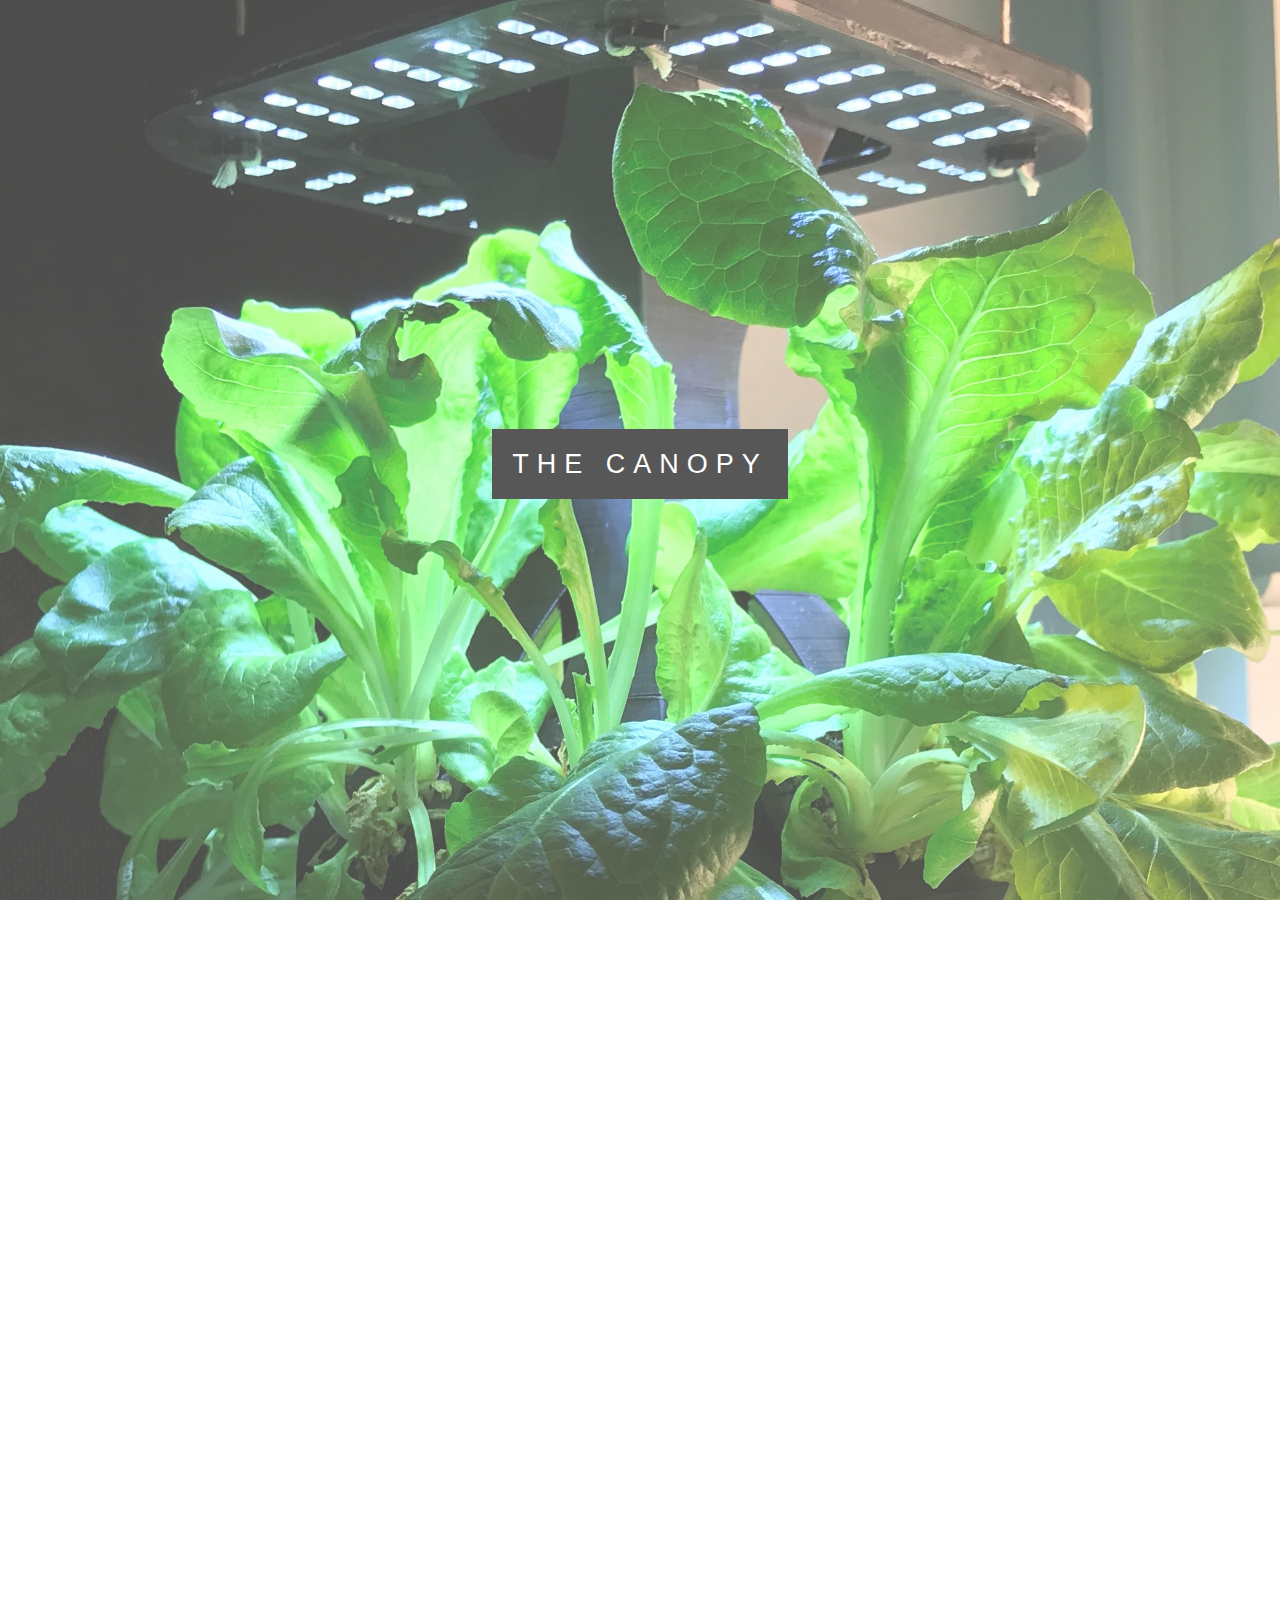
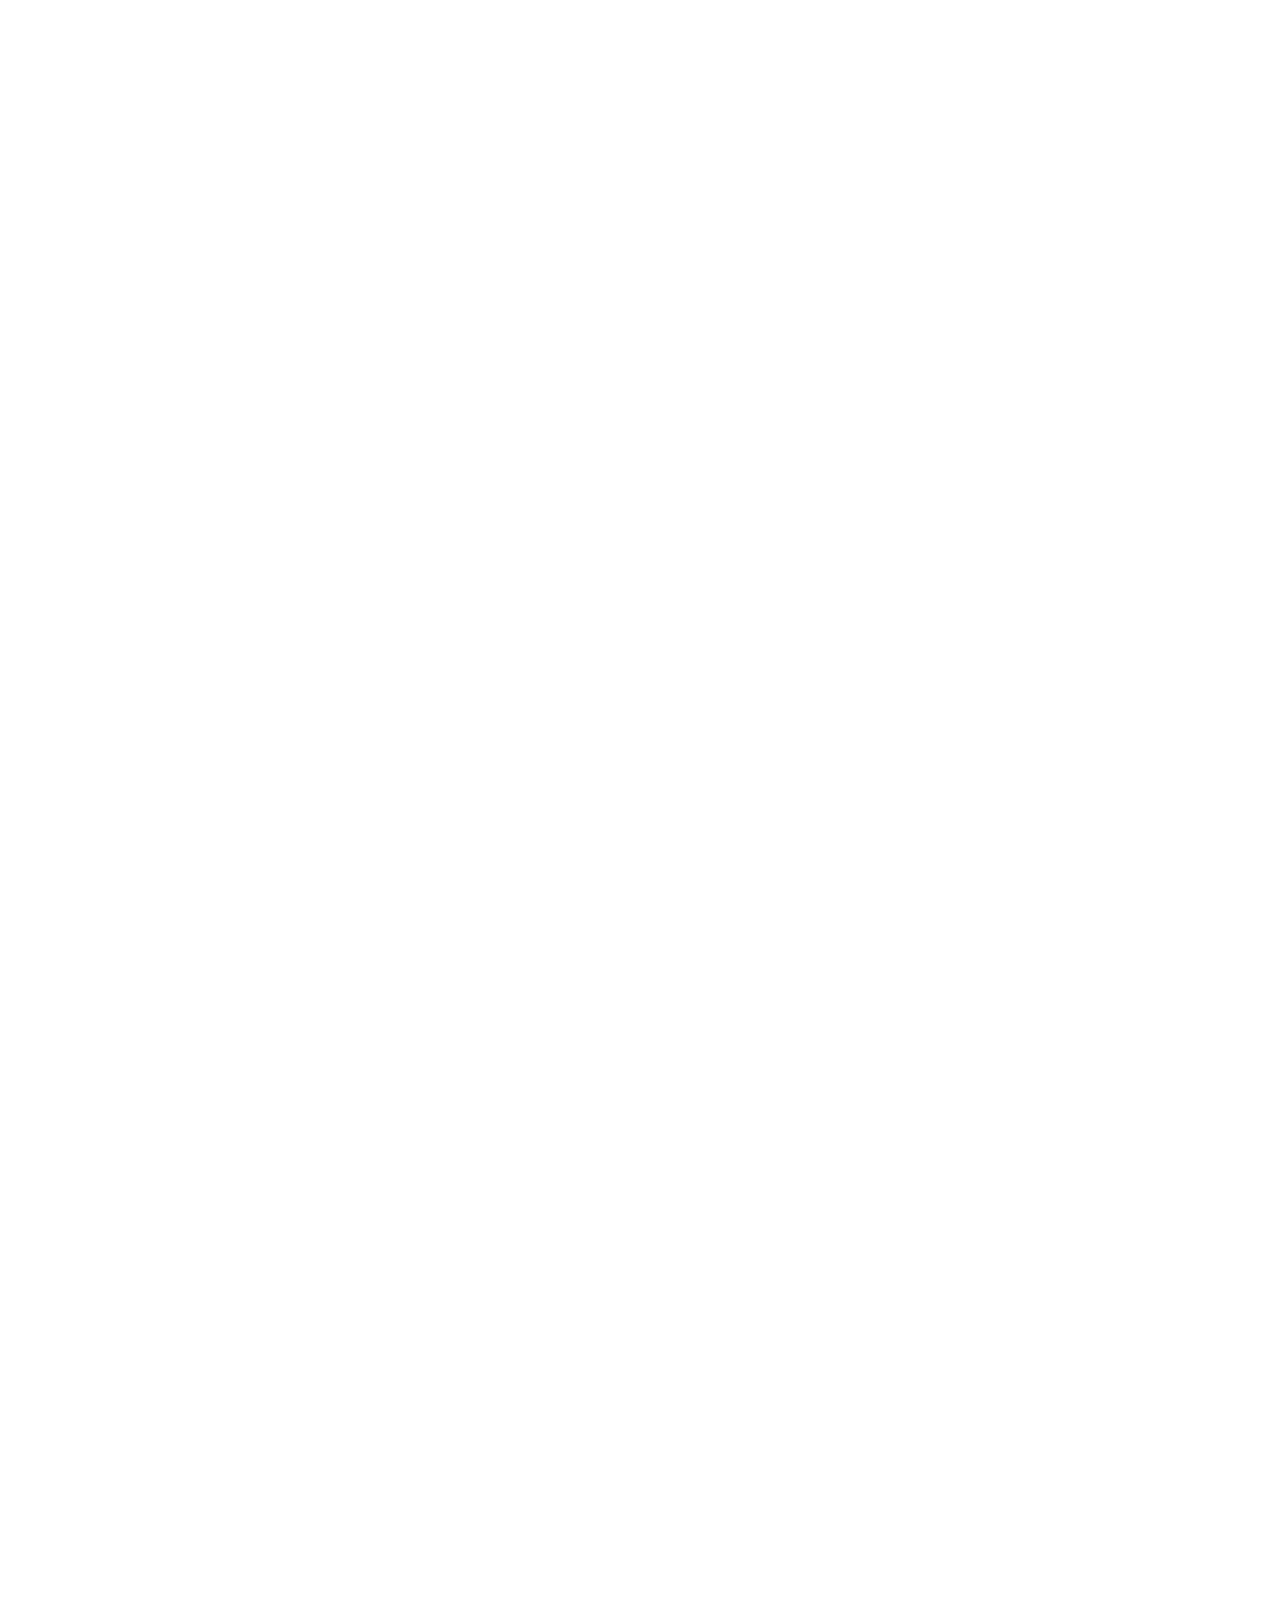
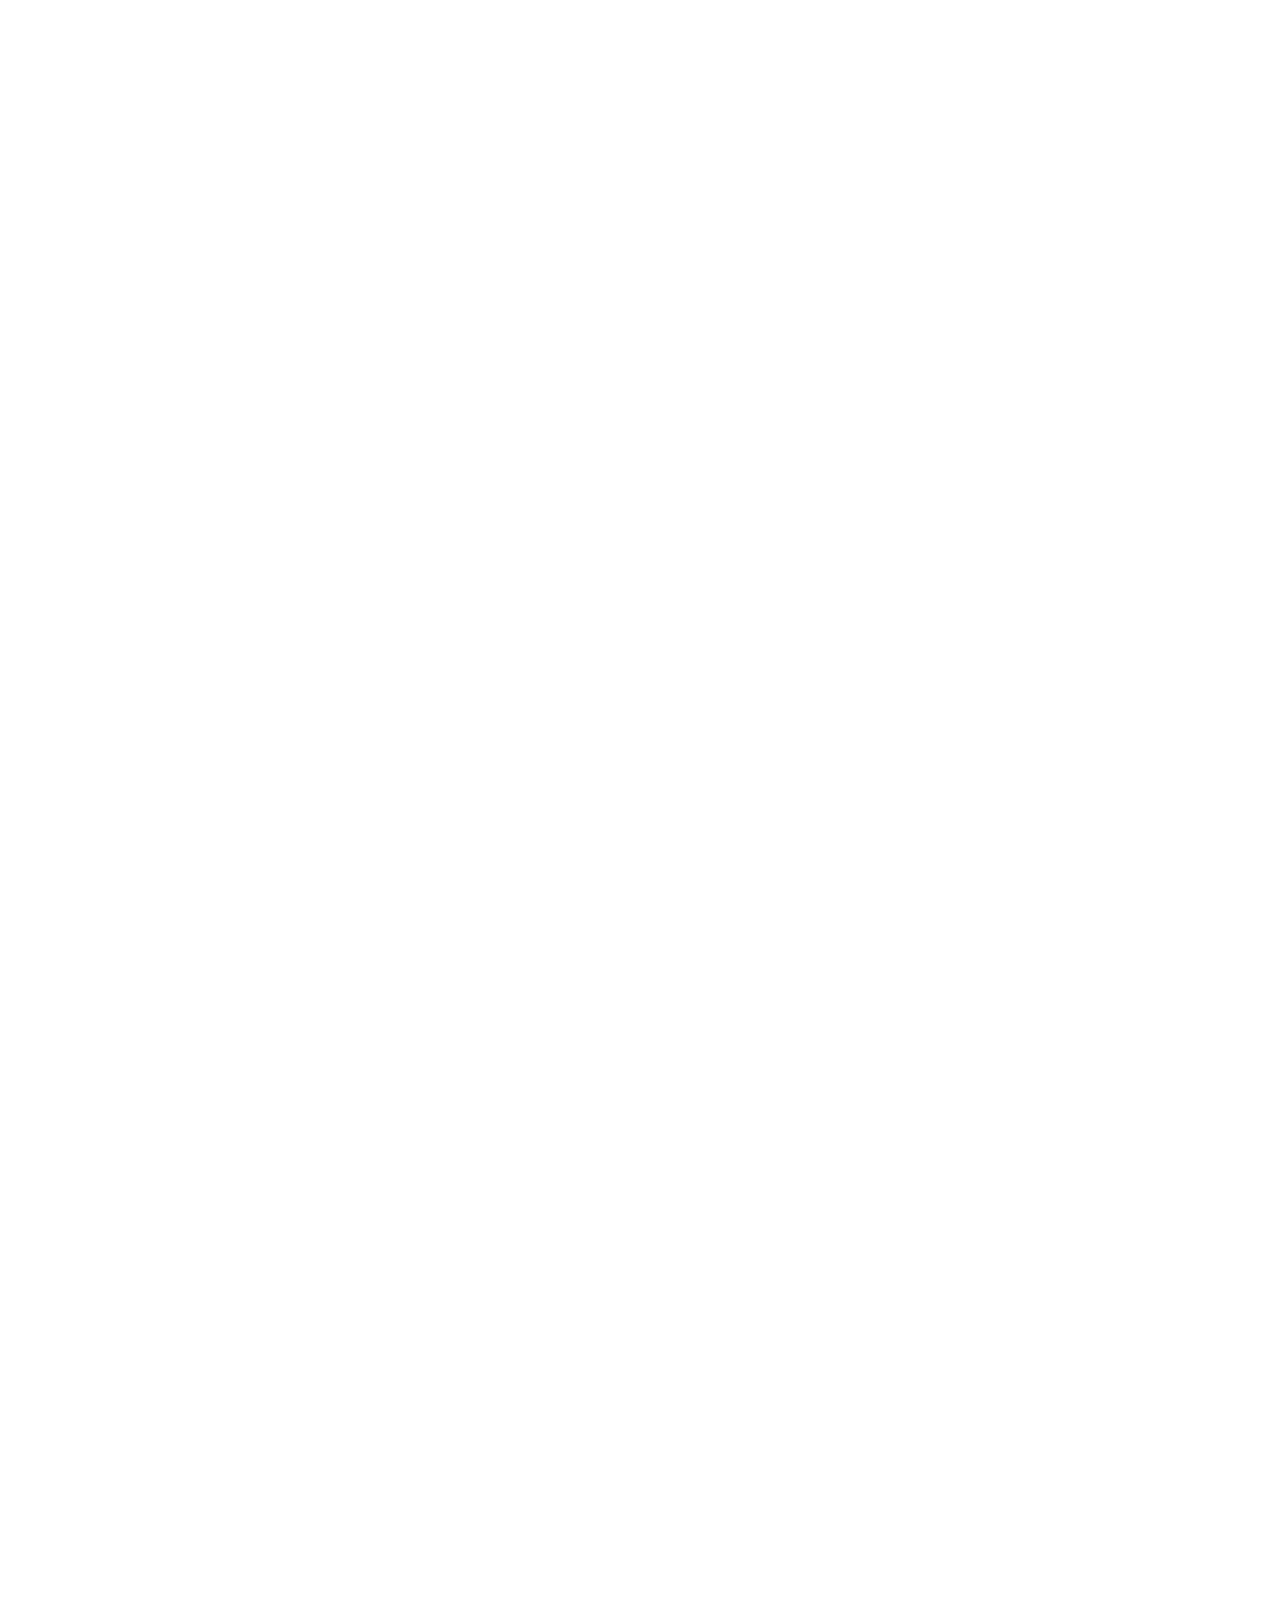
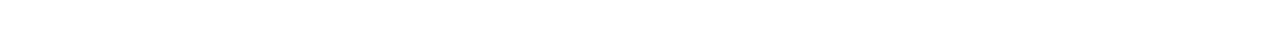
==== public/index.html @ 0199d6c0 "Built website frame without description text" ====
<!doctype html>

<html lang="en">
<head>
    <meta charset="utf-8">

    <title>About: The Canopy</title>
    <meta name="description" content="The HTML5 Herald">
    <meta name="author" content="SitePoint">

    <link rel="stylesheet" href="style.css">

</head>

<body>

  <div class="parallax-wrapper">
    <div class="pimg1">
      <div class="ptext">
        <span class="border">
          The Canopy
        </span>
      </div>
    </div>
  </div>

    <section class="section section-light">
      <h2>
        Beautiful, Simple, Effective
      </h2>
      <p>
        
      </p>

    </section>

    <div class="parallax-wrapper">
      <div class="pimg2">
        <div class="ptext">
          <span class="border trans">
            Parallax Website
          </span>
        </div>
      </div>
    </div>

    <section class="section section-dark">
      <h2>
        Section Two
      </h2>
      <p>
        Lorem ipsum dolor sit amet consectetur adipisicing elit. Ab, earum! Vero culpa nostrum sint fuga maxime mollitia quidem vitae est dolore possimus quasi ducimus suscipit ea maiores hic libero nobis, dolorem cupiditate obcaecati neque, quaerat consequatur accusamus cumque! Ea voluptas nostrum, dolor doloremque a sapiente possimus eveniet sint necessitatibus assumenda repellat inventore animi vero nisi dolorem cum soluta exercitationem voluptates maiores deleniti neque perferendis facere! Minima dolorum neque quidem quaerat suscipit aperiam deleniti commodi recusandae perferendis minus tempora, mollitia officiis enim, voluptatum deserunt ut libero incidunt corporis dolore temporibus. Magnam rem facilis sint fugiat similique ad doloremque esse quod laborum.
      </p>

    </section>

    <div class="parallax-wrapper">
      <div class="pimg3">
        <div class="ptext">
          <span class="border trans">
            Image Three Text
          </span>
        </div>
      </div>
    </div>

    <section class="section section-dark">
      <h2>
        Section Four
      </h2>
      <p>
        Lorem ipsum dolor sit amet consectetur adipisicing elit. Ab, earum! Vero culpa nostrum sint fuga maxime mollitia quidem vitae est dolore possimus quasi ducimus suscipit ea maiores hic libero nobis, dolorem cupiditate obcaecati neque, quaerat consequatur accusamus cumque! Ea voluptas nostrum, dolor doloremque a sapiente possimus eveniet sint necessitatibus assumenda repellat inventore animi vero nisi dolorem cum soluta exercitationem voluptates maiores deleniti neque perferendis facere! Minima dolorum neque quidem quaerat suscipit aperiam deleniti commodi recusandae perferendis minus tempora, mollitia officiis enim, voluptatum deserunt ut libero incidunt corporis dolore temporibus. Magnam rem facilis sint fugiat similique ad doloremque esse quod laborum.
      </p>
    </section>

    <div class="parallax-wrapper">
      <div class="pimg4">
        <div class="ptext">
          <span class="border trans">
            Image Three Text
          </span>
        </div>
      </div>
    </div>

    <section class="section section-dark">
      <h2>
        Section Three
      </h2>
      <p>
        Lorem ipsum dolor sit amet consectetur adipisicing elit. Ab, earum! Vero culpa nostrum sint fuga maxime mollitia quidem vitae est dolore possimus quasi ducimus suscipit ea maiores hic libero nobis, dolorem cupiditate obcaecati neque, quaerat consequatur accusamus cumque! Ea voluptas nostrum, dolor doloremque a sapiente possimus eveniet sint necessitatibus assumenda repellat inventore animi vero nisi dolorem cum soluta exercitationem voluptates maiores deleniti neque perferendis facere! Minima dolorum neque quidem quaerat suscipit aperiam deleniti commodi recusandae perferendis minus tempora, mollitia officiis enim, voluptatum deserunt ut libero incidunt corporis dolore temporibus. Magnam rem facilis sint fugiat similique ad doloremque esse quod laborum.
      </p>

    </section>



</body>
</html>
---- public/style.css ----
body, html {
    height:100%;
    margin: 0px;
    font-size:16px;
    font-family:"Lato", sans-serif;
    font-weight: 400;
    line-height: 1.8em;
    color:#666;
    padding: 0px;
}

body {
    perspective: 1px;
    transform-style: preserve-3d;
}

.parallax-wrapper {
    width: 100vw;
    height:100vh;
    padding-top:0;
    box-sizing: border-box;
}

/* .parallax-wrapper::before {
    content:"";
    width: 100vw;
    height: 100vh;
    top:0;
    left:0;
    background-image: url("/your-bkg.png");
    position: absolute;
    z-index: -1;
} */

html {
    overflow: hidden;
}
body {
    height: 100vh;
    perspective: 1px;
    transform-style: preserve-3d;
    overflow-x:hidden;
    overflow-y:auto;
}
/* .parallax-wrapper {
    transform-style: preserve-3d;
} */

.parallax-wrapper::before {
    transform:translateZ(-1px) scale(2);
} 

.parallax-wrapper::before {
    z-index: -1;
}
.regular-wrapper {
    z-index: 2;
    position: relative;
}

/* .parallax-wrapper{
    -webkit-transform: translateZ(-9px) scale(2);
    transform: translateZ(-1px) scale(2);
    z-index: 2;
    opacity: 1;
} */

.center-fit {
    max-width: 100%;
    max-height: 100%;
    margin: auto;
}

.pimg1, .pimg2, .pimg3, .pimg4 {
    position:relative;
    opacity:0.70;
    background-position: center;
    background-size: cover;
    background-repeat: no-repeat;

    /*
    fixed = parallax
    scroll = normal
    */
    background-attachment: fixed;

    /*
    slow down the background for parallax
    */
    perspective: 1px;
    transform-style: preserve-3d;
}

.pimg1{
    background-image: url('Images/with\ plants.JPG');
    min-height: 100%;
}

.pimg2{
    background-image: url('Images/2.JPG');
    min-height: 100%;
}

.pimg3{
    background-image: url('Images/3.JPG');
    min-height: 100%;
}

.pimg4{
    background-image: url('Images/4.JPG');
    min-height: 100%;
}

.section{
    text-align: center;
    padding: 50px 80px;
}

.section-light{
    background-color: #f4f4f4;
    color: #666;
}

.section-dark{
    background-color: #282e34;
    color: #ddd;
}

.ptext{
    position: absolute;
    top: 50%;
    width: 100%;
    text-align: center;
    color: #000;
    font-size: 27px;
    letter-spacing: 8px;
    text-transform: uppercase;
}

.ptext .border{
    background-color: #111;
    color: #fff;
    padding: 20px;
}

.ptext .border.trans{
    background-color: transparent;
}

@media(max-width: 568px){
    .pimg1, .pimg2, .pimg3, .pimg4{
        background-attachment: fixed;
    }
}

.box-img {
    width: 400px;
}
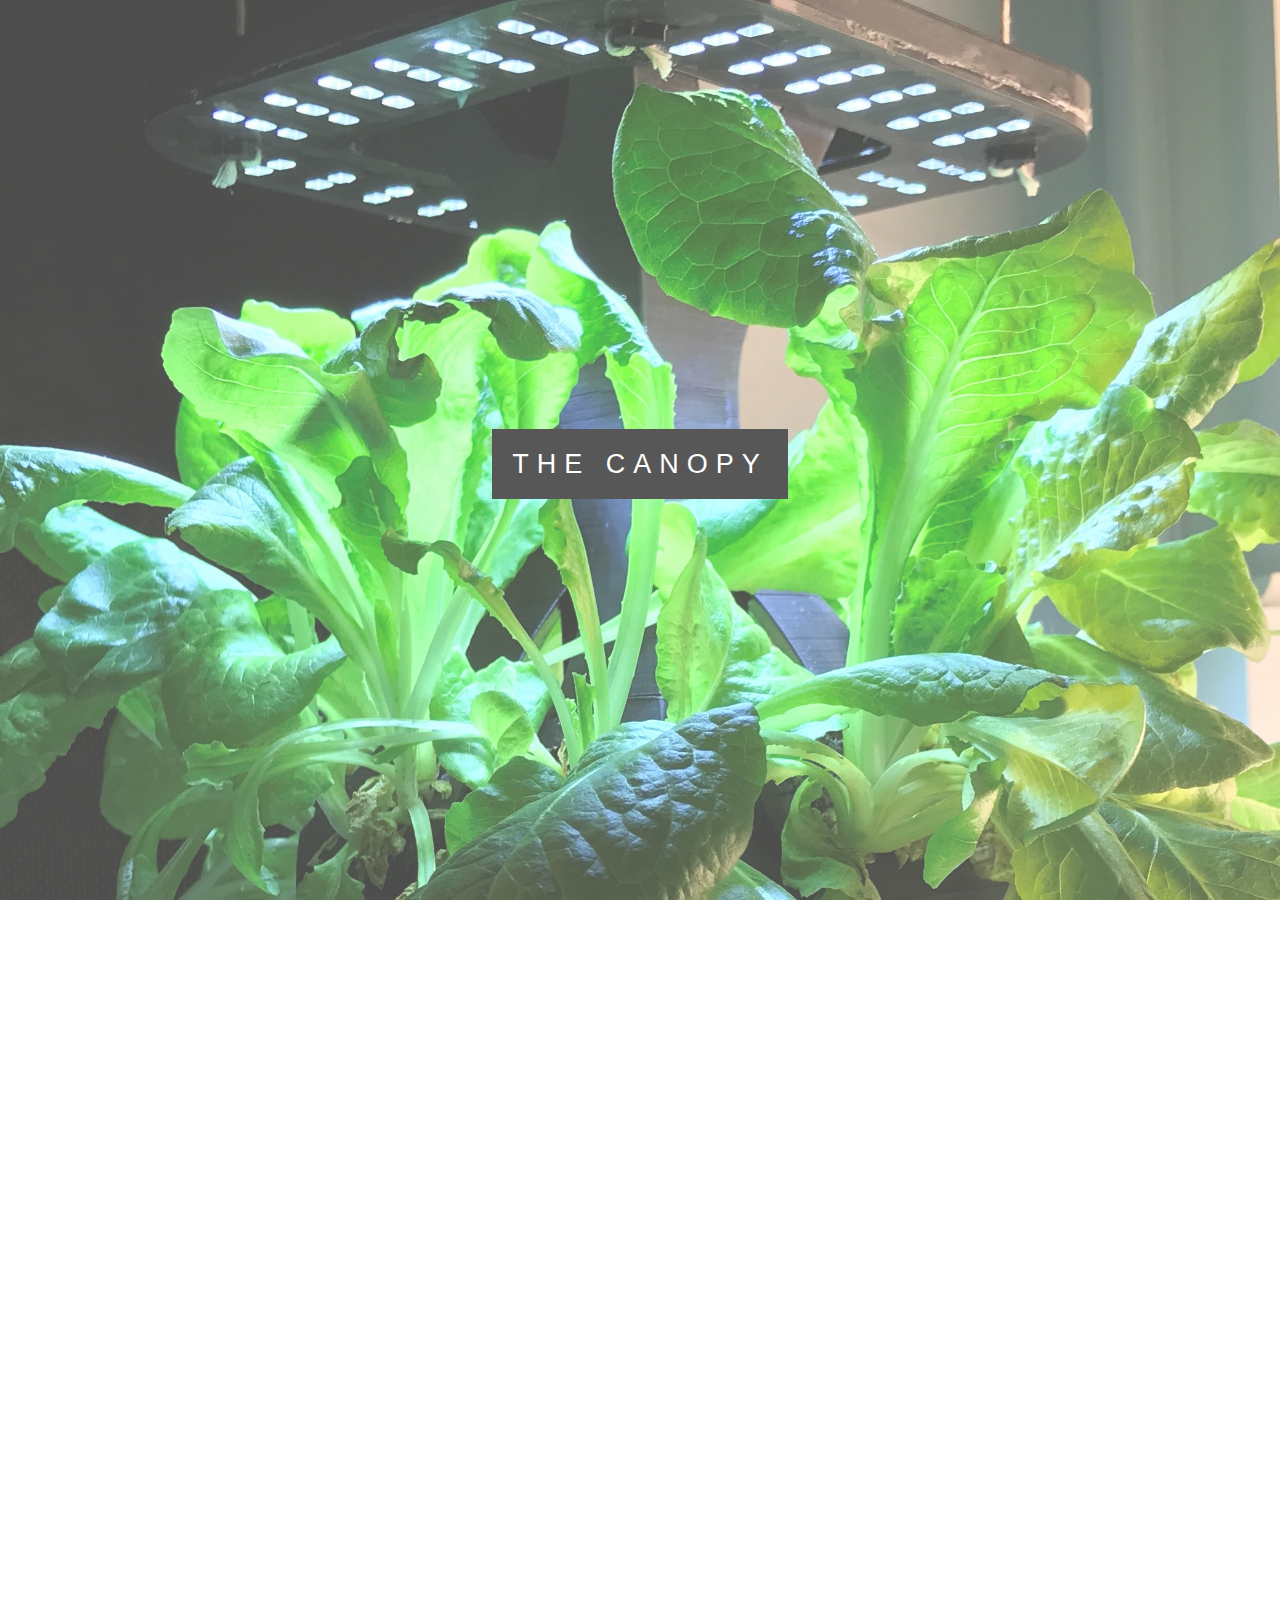
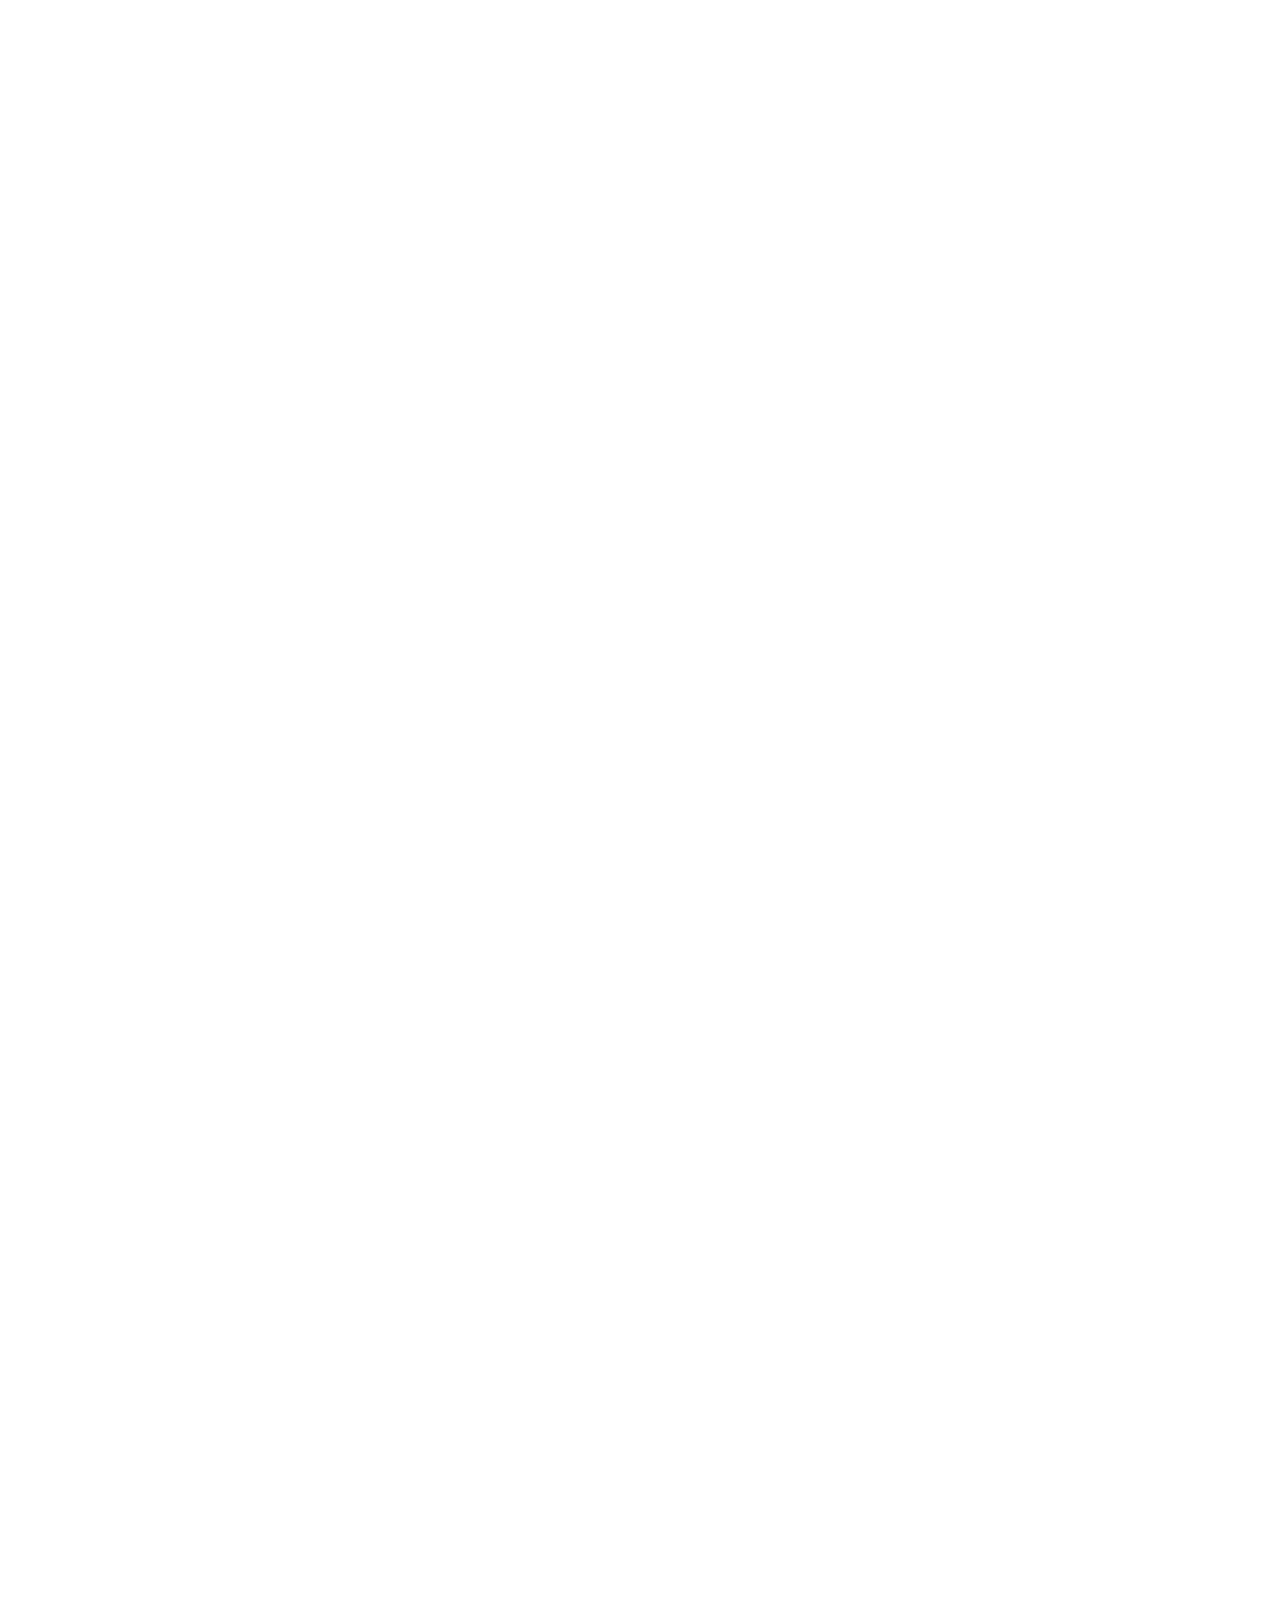
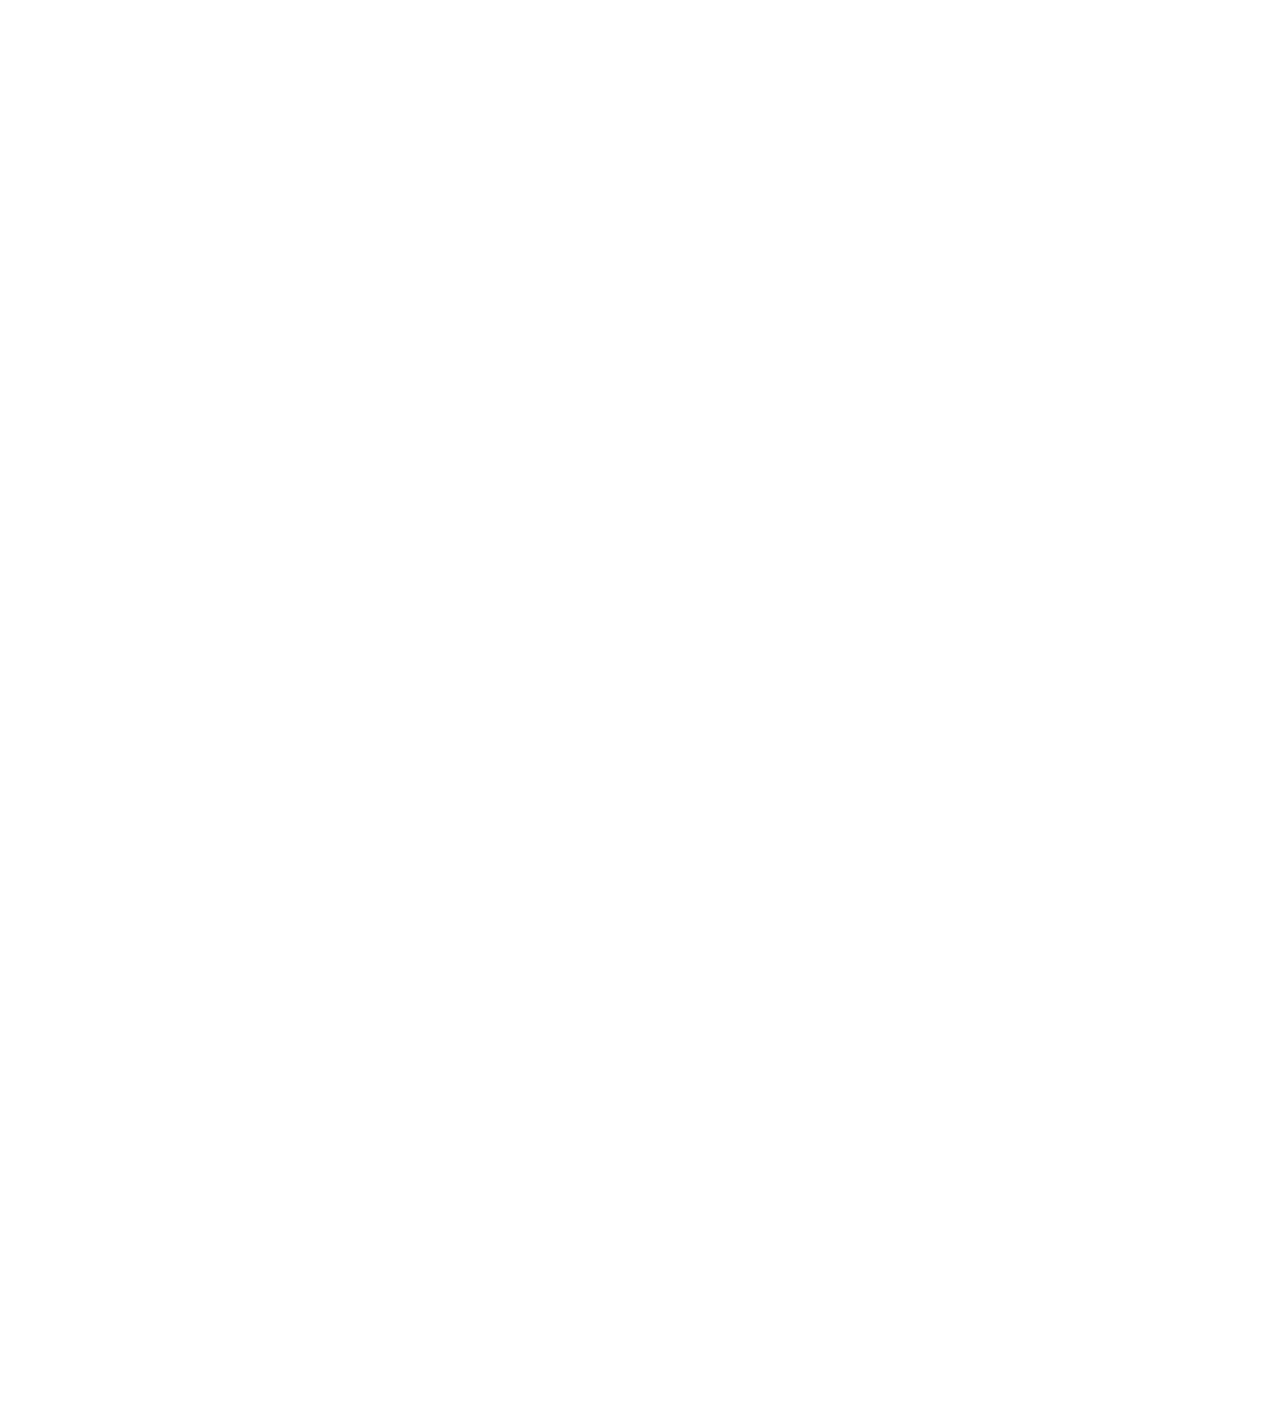
==== commit 44d4b4d4: "Add files via upload" ====
--- a/public/index.html
+++ b/public/index.html
@@ -27,10 +27,10 @@
 
     <section class="section section-light">
       <h2>
-        Beautiful, Simple, Effective
+        Beautiful, Simple, and Effective
       </h2>
       <p>
-        
+        The Canopy is a desktop vertical farm. It integrates sun-mimicking LEDs, a moving "canopy" which allows adjusting of light intensity, deep water culture hydroponics, and a strong, stackable structure to create the most beautiful consumer vertical farm on the market. Earlier this year, we were <a href="https://www.kickstarter.com/projects/thecanopy/the-canopy-smart-vertical-farm">successfully funded on Kickstarter</a>. We are currently working to fulfill orders with our newly-bought Prusa 3D printer. 
       </p>
 
     </section>
@@ -39,7 +39,7 @@
       <div class="pimg2">
         <div class="ptext">
           <span class="border trans">
-            Parallax Website
+            Designed to Perfection
           </span>
         </div>
       </div>
@@ -47,10 +47,10 @@
 
     <section class="section section-dark">
       <h2>
-        Section Two
+        Our Design
       </h2>
       <p>
-        Lorem ipsum dolor sit amet consectetur adipisicing elit. Ab, earum! Vero culpa nostrum sint fuga maxime mollitia quidem vitae est dolore possimus quasi ducimus suscipit ea maiores hic libero nobis, dolorem cupiditate obcaecati neque, quaerat consequatur accusamus cumque! Ea voluptas nostrum, dolor doloremque a sapiente possimus eveniet sint necessitatibus assumenda repellat inventore animi vero nisi dolorem cum soluta exercitationem voluptates maiores deleniti neque perferendis facere! Minima dolorum neque quidem quaerat suscipit aperiam deleniti commodi recusandae perferendis minus tempora, mollitia officiis enim, voluptatum deserunt ut libero incidunt corporis dolore temporibus. Magnam rem facilis sint fugiat similique ad doloremque esse quod laborum.
+        The Canopy's design is inspired by the form of a tree. The structure flows from bottom to top in a modern architecture suitable for heightening any home. The body is designed for stability, able to withstand significant weight and easily hold other units above. 
       </p>
 
     </section>
@@ -59,7 +59,7 @@
       <div class="pimg3">
         <div class="ptext">
           <span class="border trans">
-            Image Three Text
+            Stacking
           </span>
         </div>
       </div>
@@ -67,10 +67,10 @@
 
     <section class="section section-dark">
       <h2>
-        Section Four
+        Vertical Farming
       </h2>
       <p>
-        Lorem ipsum dolor sit amet consectetur adipisicing elit. Ab, earum! Vero culpa nostrum sint fuga maxime mollitia quidem vitae est dolore possimus quasi ducimus suscipit ea maiores hic libero nobis, dolorem cupiditate obcaecati neque, quaerat consequatur accusamus cumque! Ea voluptas nostrum, dolor doloremque a sapiente possimus eveniet sint necessitatibus assumenda repellat inventore animi vero nisi dolorem cum soluta exercitationem voluptates maiores deleniti neque perferendis facere! Minima dolorum neque quidem quaerat suscipit aperiam deleniti commodi recusandae perferendis minus tempora, mollitia officiis enim, voluptatum deserunt ut libero incidunt corporis dolore temporibus. Magnam rem facilis sint fugiat similique ad doloremque esse quod laborum.
+        The Canopy can be easily stacked to become a vertical farm. Units sit stably on top of each other and can be individually adjusted to grow many different plants at the same time. The Canopy is <b>the only</b> system on the market that stacks and has adjustable lights at the same time. 
       </p>
     </section>
 
@@ -78,7 +78,7 @@
       <div class="pimg4">
         <div class="ptext">
           <span class="border trans">
-            Image Three Text
+            Get the Canopy
           </span>
         </div>
       </div>
@@ -86,10 +86,10 @@
 
     <section class="section section-dark">
       <h2>
-        Section Three
+        How to Buy
       </h2>
       <p>
-        Lorem ipsum dolor sit amet consectetur adipisicing elit. Ab, earum! Vero culpa nostrum sint fuga maxime mollitia quidem vitae est dolore possimus quasi ducimus suscipit ea maiores hic libero nobis, dolorem cupiditate obcaecati neque, quaerat consequatur accusamus cumque! Ea voluptas nostrum, dolor doloremque a sapiente possimus eveniet sint necessitatibus assumenda repellat inventore animi vero nisi dolorem cum soluta exercitationem voluptates maiores deleniti neque perferendis facere! Minima dolorum neque quidem quaerat suscipit aperiam deleniti commodi recusandae perferendis minus tempora, mollitia officiis enim, voluptatum deserunt ut libero incidunt corporis dolore temporibus. Magnam rem facilis sint fugiat similique ad doloremque esse quod laborum.
+        The Canopy sold on <a href="https://www.kickstarter.com/projects/thecanopy/the-canopy-smart-vertical-farm">Kickstarter</a> for $54, including several packs of seeds and grow plugs to get growing right away. After we fulfill all our Kickstarter backers' orders, we will open the Canopy up for anyone to order for a similar price. If you have any questions at all, please don't hesitate to email us at <a href="thecanopy.design@gmail.com">thecanopy.design@gmail.com</a>.
       </p>
 
     </section>
--- a/public/style.css
+++ b/public/style.css
@@ -1,158 +1,158 @@
-body, html {
-    height:100%;
-    margin: 0px;
-    font-size:16px;
-    font-family:"Lato", sans-serif;
-    font-weight: 400;
-    line-height: 1.8em;
-    color:#666;
-    padding: 0px;
-}
-
-body {
-    perspective: 1px;
-    transform-style: preserve-3d;
-}
-
-.parallax-wrapper {
-    width: 100vw;
-    height:100vh;
-    padding-top:0;
-    box-sizing: border-box;
-}
-
-/* .parallax-wrapper::before {
-    content:"";
-    width: 100vw;
-    height: 100vh;
-    top:0;
-    left:0;
-    background-image: url("/your-bkg.png");
-    position: absolute;
-    z-index: -1;
-} */
-
-html {
-    overflow: hidden;
-}
-body {
-    height: 100vh;
-    perspective: 1px;
-    transform-style: preserve-3d;
-    overflow-x:hidden;
-    overflow-y:auto;
-}
-/* .parallax-wrapper {
-    transform-style: preserve-3d;
-} */
-
-.parallax-wrapper::before {
-    transform:translateZ(-1px) scale(2);
-} 
-
-.parallax-wrapper::before {
-    z-index: -1;
-}
-.regular-wrapper {
-    z-index: 2;
-    position: relative;
-}
-
-/* .parallax-wrapper{
-    -webkit-transform: translateZ(-9px) scale(2);
-    transform: translateZ(-1px) scale(2);
-    z-index: 2;
-    opacity: 1;
-} */
-
-.center-fit {
-    max-width: 100%;
-    max-height: 100%;
-    margin: auto;
-}
-
-.pimg1, .pimg2, .pimg3, .pimg4 {
-    position:relative;
-    opacity:0.70;
-    background-position: center;
-    background-size: cover;
-    background-repeat: no-repeat;
-
-    /*
-    fixed = parallax
-    scroll = normal
-    */
-    background-attachment: fixed;
-
-    /*
-    slow down the background for parallax
-    */
-    perspective: 1px;
-    transform-style: preserve-3d;
-}
-
-.pimg1{
-    background-image: url('Images/with\ plants.JPG');
-    min-height: 100%;
-}
-
-.pimg2{
-    background-image: url('Images/2.JPG');
-    min-height: 100%;
-}
-
-.pimg3{
-    background-image: url('Images/3.JPG');
-    min-height: 100%;
-}
-
-.pimg4{
-    background-image: url('Images/4.JPG');
-    min-height: 100%;
-}
-
-.section{
-    text-align: center;
-    padding: 50px 80px;
-}
-
-.section-light{
-    background-color: #f4f4f4;
-    color: #666;
-}
-
-.section-dark{
-    background-color: #282e34;
-    color: #ddd;
-}
-
-.ptext{
-    position: absolute;
-    top: 50%;
-    width: 100%;
-    text-align: center;
-    color: #000;
-    font-size: 27px;
-    letter-spacing: 8px;
-    text-transform: uppercase;
-}
-
-.ptext .border{
-    background-color: #111;
-    color: #fff;
-    padding: 20px;
-}
-
-.ptext .border.trans{
-    background-color: transparent;
-}
-
-@media(max-width: 568px){
-    .pimg1, .pimg2, .pimg3, .pimg4{
-        background-attachment: fixed;
-    }
-}
-
-.box-img {
-    width: 400px;
+body, html {
+    height:100%;
+    margin: 0px;
+    font-size:16px;
+    font-family:"Lato", sans-serif;
+    font-weight: 400;
+    line-height: 1.8em;
+    color:#666;
+    padding: 0px;
+}
+
+body {
+    perspective: 1px;
+    transform-style: preserve-3d;
+}
+
+.parallax-wrapper {
+    width: 100vw;
+    height:100vh;
+    padding-top:0;
+    box-sizing: border-box;
+}
+
+/* .parallax-wrapper::before {
+    content:"";
+    width: 100vw;
+    height: 100vh;
+    top:0;
+    left:0;
+    background-image: url("/your-bkg.png");
+    position: absolute;
+    z-index: -1;
+} */
+
+html {
+    overflow: hidden;
+}
+body {
+    height: 100vh;
+    perspective: 1px;
+    transform-style: preserve-3d;
+    overflow-x:hidden;
+    overflow-y:auto;
+}
+/* .parallax-wrapper {
+    transform-style: preserve-3d;
+} */
+
+.parallax-wrapper::before {
+    transform:translateZ(-1px) scale(2);
+} 
+
+.parallax-wrapper::before {
+    z-index: -1;
+}
+.regular-wrapper {
+    z-index: 2;
+    position: relative;
+}
+
+/* .parallax-wrapper{
+    -webkit-transform: translateZ(-9px) scale(2);
+    transform: translateZ(-1px) scale(2);
+    z-index: 2;
+    opacity: 1;
+} */
+
+.center-fit {
+    max-width: 100%;
+    max-height: 100%;
+    margin: auto;
+}
+
+.pimg1, .pimg2, .pimg3, .pimg4 {
+    position:relative;
+    opacity:0.70;
+    background-position: center;
+    background-size: cover;
+    background-repeat: no-repeat;
+
+    /*
+    fixed = parallax
+    scroll = normal
+    */
+    background-attachment: fixed;
+
+    /*
+    slow down the background for parallax
+    */
+    perspective: 1px;
+    transform-style: preserve-3d;
+}
+
+.pimg1{
+    background-image: url('Images/with\ plants.JPG');
+    min-height: 100%;
+}
+
+.pimg2{
+    background-image: url('Images/2.JPG');
+    min-height: 100%;
+}
+
+.pimg3{
+    background-image: url('Images/3.JPG');
+    min-height: 100%;
+}
+
+.pimg4{
+    background-image: url('Images/4.JPG');
+    min-height: 100%;
+}
+
+.section{
+    text-align: center;
+    padding: 50px 80px;
+}
+
+.section-light{
+    background-color: #f4f4f4;
+    color: #666;
+}
+
+.section-dark{
+    background-color: #282e34;
+    color: #ddd;
+}
+
+.ptext{
+    position: absolute;
+    top: 50%;
+    width: 100%;
+    text-align: center;
+    color: #000;
+    font-size: 27px;
+    letter-spacing: 8px;
+    text-transform: uppercase;
+}
+
+.ptext .border{
+    background-color: #111;
+    color: #fff;
+    padding: 20px;
+}
+
+.ptext .border.trans{
+    background-color: transparent;
+}
+
+@media(max-width: 568px){
+    .pimg1, .pimg2, .pimg3, .pimg4{
+        background-attachment: scroll;
+    }
+}
+
+.box-img {
+    width: 400px;
 }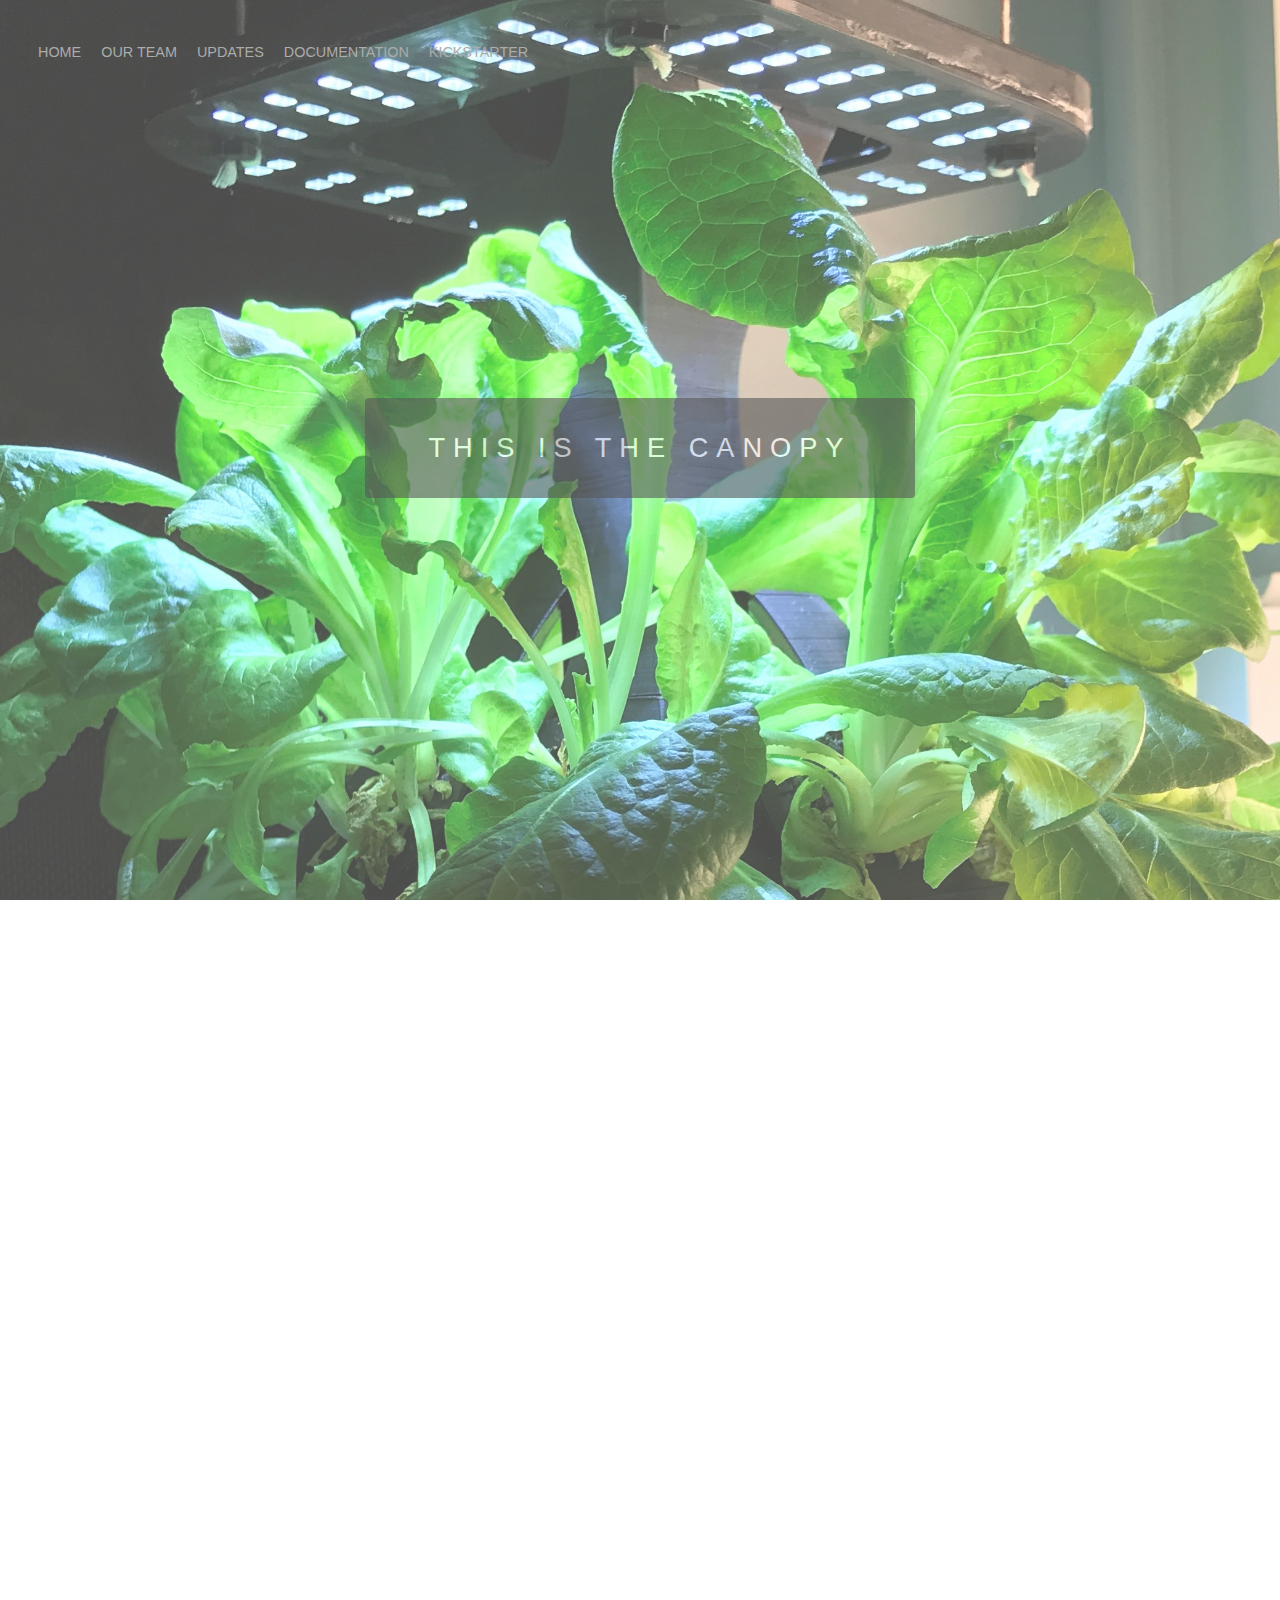
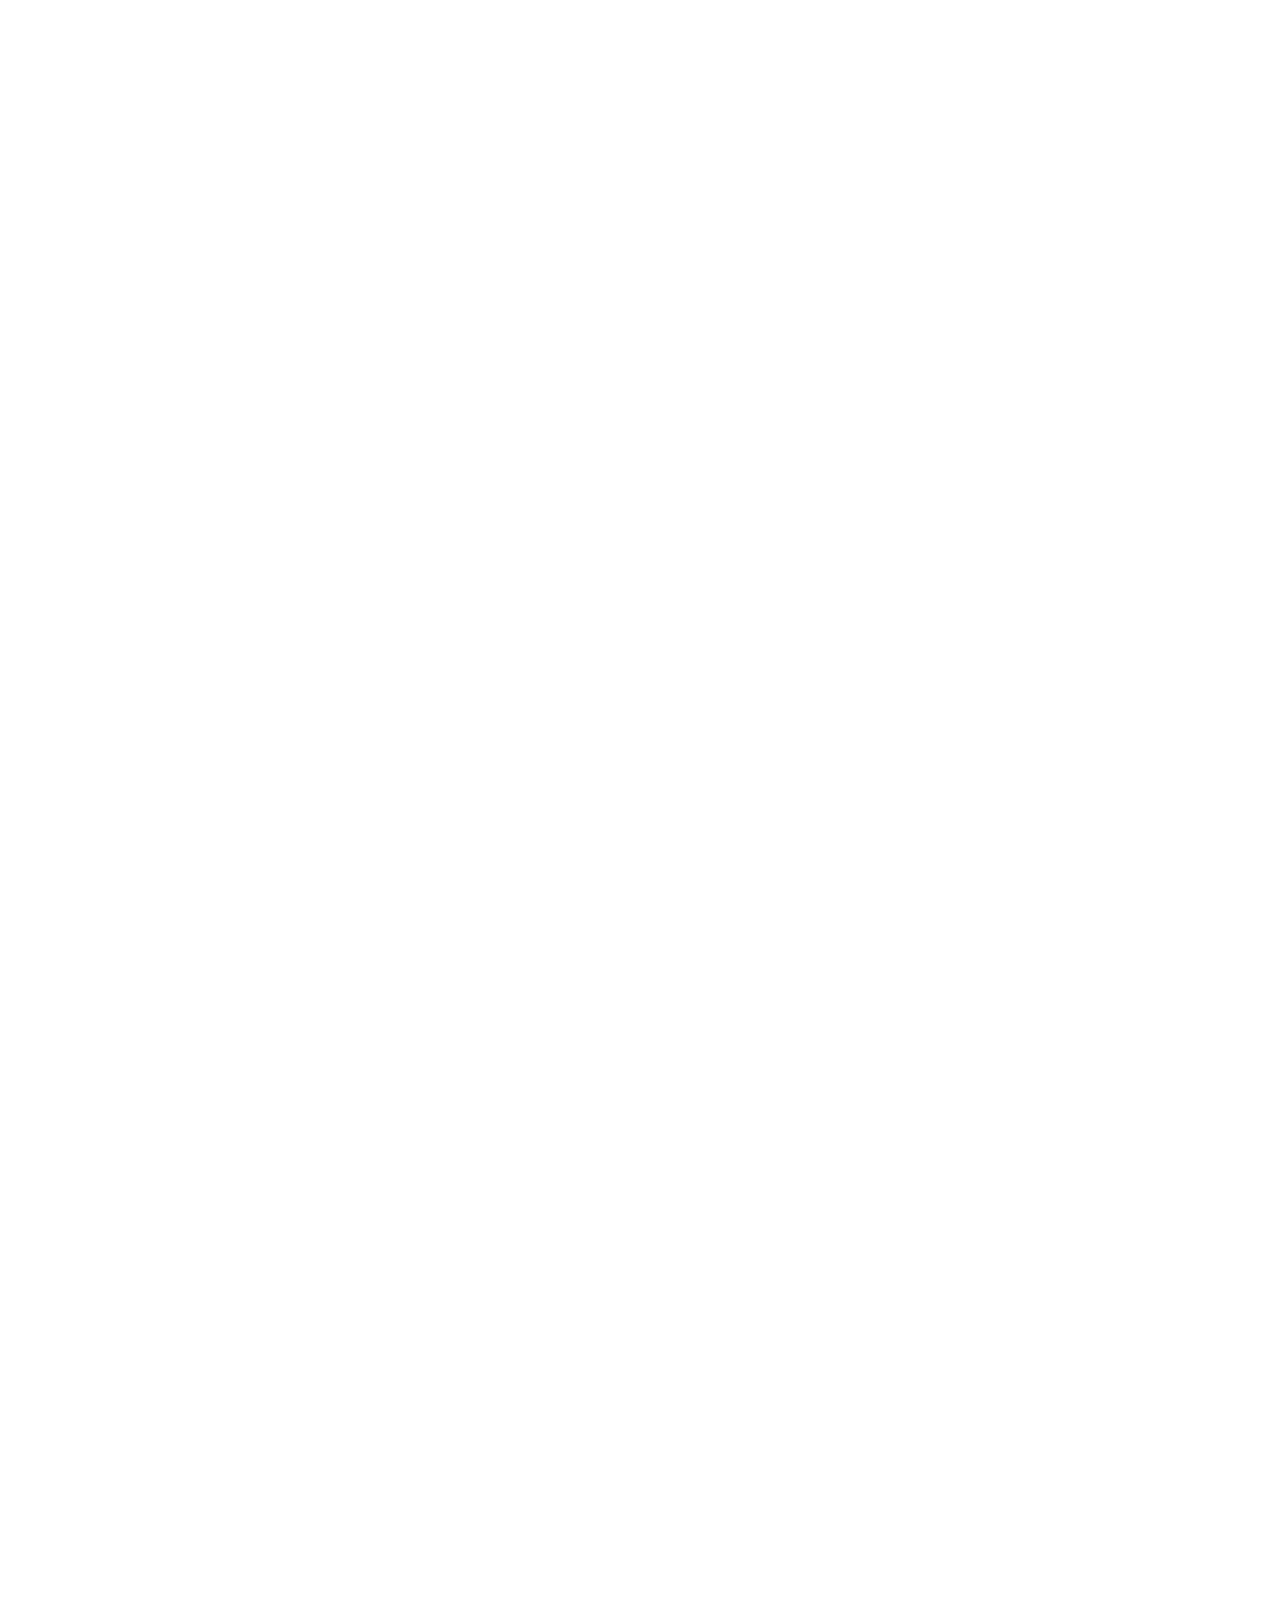
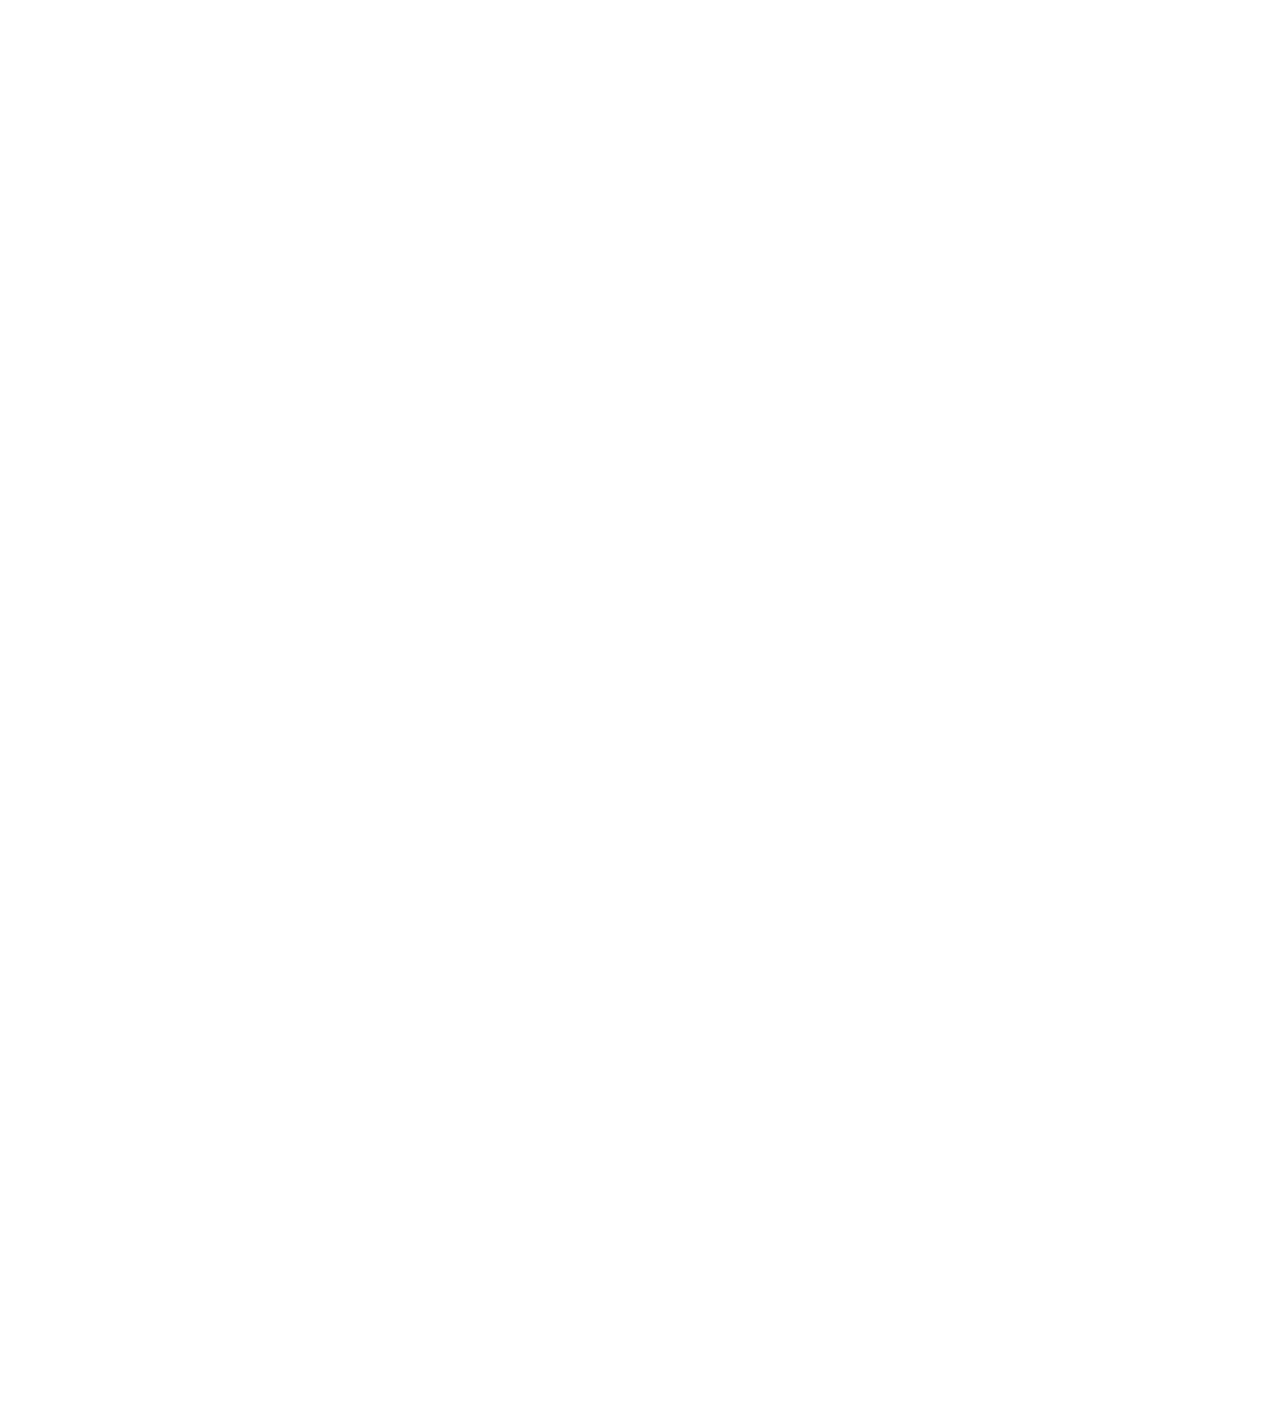
==== commit d2f465af: "Added multiple sections" ====
--- a/public/index.html
+++ b/public/index.html
@@ -6,7 +6,7 @@
     <meta charset="utf-8">
 
     <title>About: The Canopy</title>
-    <meta name="description" content="The HTML5 Herald">
+    <meta name="description" content="The Canopy Website">
     <meta name="author" content="SitePoint">
 
     <link rel="stylesheet" href="style.css">
@@ -17,11 +17,46 @@
 
   <div class="parallax-wrapper">
     <div class="pimg1">
+      <!--
       <div class="ptext">
         <span class="border">
           The Canopy
         </span>
       </div>
+      -->
+      <div class="nav-wrapper">
+        <div class="left-side">
+            <div class="nav-link-wrapper">
+              <a href="index.html">Home</a>
+            </div>
+            
+            <div class="nav-link-wrapper">
+              <a href="about.html">Our Team</a>
+            </div>
+
+            <div class="nav-link-wrapper">
+              <a href="updates.html">Updates</a>
+            </div>
+
+            <div class="nav-link-wrapper">
+              <a href="documentation.html">Documentation</a>
+            </div>
+
+            <div class="nav-link-wrapper">
+              <a href="https://www.kickstarter.com/projects/thecanopy/the-canopy-smart-vertical-farm">Kickstarter</a>
+            </div>
+        </div>
+      </div>
+      
+      <br>
+      <div class="ButtonContainer">
+        <a href="https://www.kickstarter.com/projects/thecanopy/the-canopy-smart-vertical-farm">
+          <button class="KButton">
+            This is the Canopy
+          </button>
+        </a>
+      </div>
+          
     </div>
   </div>
 
@@ -30,7 +65,7 @@
         Beautiful, Simple, and Effective
       </h2>
       <p>
-        The Canopy is a desktop vertical farm. It integrates sun-mimicking LEDs, a moving "canopy" which allows adjusting of light intensity, deep water culture hydroponics, and a strong, stackable structure to create the most beautiful consumer vertical farm on the market. Earlier this year, we were <a href="https://www.kickstarter.com/projects/thecanopy/the-canopy-smart-vertical-farm">successfully funded on Kickstarter</a>. We are currently working to fulfill orders with our newly-bought Prusa 3D printer. 
+        The Canopy is a desktop vertical farm. It integrates sun-mimicking LEDs, a moving "canopy" which allows adjusting of light intensity, deep water culture hydroponics, and a strong, stackable structure into the most beautiful consumer vertical farm on the market. Earlier this year, we were <a href="https://www.kickstarter.com/projects/thecanopy/the-canopy-smart-vertical-farm">successfully funded on Kickstarter</a>. We are currently working to fulfill orders with our newly-bought Prusa 3D printer. 
       </p>
 
     </section>
--- a/public/style.css
+++ b/public/style.css
@@ -1,158 +1,229 @@
-body, html {
-    height:100%;
-    margin: 0px;
-    font-size:16px;
-    font-family:"Lato", sans-serif;
-    font-weight: 400;
-    line-height: 1.8em;
-    color:#666;
-    padding: 0px;
-}
-
-body {
-    perspective: 1px;
-    transform-style: preserve-3d;
-}
-
-.parallax-wrapper {
-    width: 100vw;
-    height:100vh;
-    padding-top:0;
-    box-sizing: border-box;
-}
-
-/* .parallax-wrapper::before {
-    content:"";
-    width: 100vw;
-    height: 100vh;
-    top:0;
-    left:0;
-    background-image: url("/your-bkg.png");
-    position: absolute;
-    z-index: -1;
-} */
-
-html {
-    overflow: hidden;
-}
-body {
-    height: 100vh;
-    perspective: 1px;
-    transform-style: preserve-3d;
-    overflow-x:hidden;
-    overflow-y:auto;
-}
-/* .parallax-wrapper {
-    transform-style: preserve-3d;
-} */
-
-.parallax-wrapper::before {
-    transform:translateZ(-1px) scale(2);
-} 
-
-.parallax-wrapper::before {
-    z-index: -1;
-}
-.regular-wrapper {
-    z-index: 2;
-    position: relative;
-}
-
-/* .parallax-wrapper{
-    -webkit-transform: translateZ(-9px) scale(2);
-    transform: translateZ(-1px) scale(2);
-    z-index: 2;
-    opacity: 1;
-} */
-
-.center-fit {
-    max-width: 100%;
-    max-height: 100%;
-    margin: auto;
-}
-
-.pimg1, .pimg2, .pimg3, .pimg4 {
-    position:relative;
-    opacity:0.70;
-    background-position: center;
-    background-size: cover;
-    background-repeat: no-repeat;
-
-    /*
-    fixed = parallax
-    scroll = normal
-    */
-    background-attachment: fixed;
-
-    /*
-    slow down the background for parallax
-    */
-    perspective: 1px;
-    transform-style: preserve-3d;
-}
-
-.pimg1{
-    background-image: url('Images/with\ plants.JPG');
-    min-height: 100%;
-}
-
-.pimg2{
-    background-image: url('Images/2.JPG');
-    min-height: 100%;
-}
-
-.pimg3{
-    background-image: url('Images/3.JPG');
-    min-height: 100%;
-}
-
-.pimg4{
-    background-image: url('Images/4.JPG');
-    min-height: 100%;
-}
-
-.section{
-    text-align: center;
-    padding: 50px 80px;
-}
-
-.section-light{
-    background-color: #f4f4f4;
-    color: #666;
-}
-
-.section-dark{
-    background-color: #282e34;
-    color: #ddd;
-}
-
-.ptext{
-    position: absolute;
-    top: 50%;
-    width: 100%;
-    text-align: center;
-    color: #000;
-    font-size: 27px;
-    letter-spacing: 8px;
-    text-transform: uppercase;
-}
-
-.ptext .border{
-    background-color: #111;
-    color: #fff;
-    padding: 20px;
-}
-
-.ptext .border.trans{
-    background-color: transparent;
-}
-
-@media(max-width: 568px){
-    .pimg1, .pimg2, .pimg3, .pimg4{
-        background-attachment: scroll;
-    }
-}
-
-.box-img {
-    width: 400px;
+body, html {
+    height:100%;
+    margin: 0px;
+    font-size:16px;
+    font-family:"Lato", sans-serif;
+    font-weight: 400;
+    line-height: 1.8em;
+    color:#666;
+    padding: 0px;
+}
+
+body {
+    perspective: 1px;
+    transform-style: preserve-3d;
+}
+
+.parallax-wrapper {
+    width: 100vw;
+    height:100vh;
+    padding-top:0;
+    box-sizing: border-box;
+}
+
+/* Nav styles */
+.nav-wrapper {
+    display: flex;
+    justify-content: space-between;
+    padding: 38px;
+}
+
+.left-side {
+    display: flex;
+}
+
+.nav-wrapper > .left-side > div {
+    margin-right: 20px;
+    font-size: 0.9em;
+    text-transform: uppercase;
+}
+
+.nav-link-wrapper {
+    height: 22px;
+    border-bottom: 1px solid transparent;
+    transition: border-bottom 0.5s;
+}
+
+.nav-link-wrapper a {
+    color: #8a8a8a;
+    text-decoration: none;
+    transition: color 0.5s;
+}
+
+.nav-link-wrapper:hover {
+    border-bottom: 1px solid white;
+}
+
+.nav-link-wrapper a:hover {
+    color: white;
+}
+
+
+/* .parallax-wrapper::before {
+    content:"";
+    width: 100vw;
+    height: 100vh;
+    top:0;
+    left:0;
+    background-image: url("/your-bkg.png");
+    position: absolute;
+    z-index: -1;
+} */
+
+html {
+    overflow: hidden;
+}
+body {
+    height: 100vh;
+    perspective: 1px;
+    transform-style: preserve-3d;
+    overflow-x:hidden;
+    overflow-y:auto;
+}
+/* .parallax-wrapper {
+    transform-style: preserve-3d;
+} */
+
+.parallax-wrapper::before {
+    transform:translateZ(-1px) scale(2);
+} 
+
+.parallax-wrapper::before {
+    z-index: -1;
+}
+.regular-wrapper {
+    z-index: 2;
+    position: relative;
+}
+
+/* .parallax-wrapper{
+    -webkit-transform: translateZ(-9px) scale(2);
+    transform: translateZ(-1px) scale(2);
+    z-index: 2;
+    opacity: 1;
+} */
+
+.center-fit {
+    max-width: 100%;
+    max-height: 100%;
+    margin: auto;
+}
+
+.pimg1, .pimg2, .pimg3, .pimg4 {
+    position:relative;
+    opacity:0.70;
+    background-position: center;
+    background-size: cover;
+    background-repeat: no-repeat;
+
+    /*
+    fixed = parallax
+    scroll = normal
+    */
+    background-attachment: fixed;
+
+    /*
+    slow down the background for parallax
+    */
+    perspective: 1px;
+    transform-style: preserve-3d;
+}
+
+.pimg1{
+    background-image: url('Images/with\ plants.JPG');
+    min-height: 100%;
+}
+
+.pimg2{
+    background-image: url('Images/2.JPG');
+    min-height: 100%;
+}
+
+.pimg3{
+    background-image: url('Images/3.JPG');
+    min-height: 100%;
+}
+
+.pimg4{
+    background-image: url('Images/4.JPG');
+    min-height: 100%;
+}
+
+.section{
+    text-align: center;
+    padding: 50px 80px;
+}
+
+.section-light{
+    background-color: #f4f4f4;
+    color: #666;
+}
+
+.section-dark{
+    background-color: #282e34;
+    color: #ddd;
+}
+
+.ptext{
+    position: absolute;
+    top: 50%;
+    width: 100%;
+    text-align: center;
+    color: #000;
+    font-size: 27px;
+    letter-spacing: 8px;
+    text-transform: uppercase;
+}
+
+.ptext .border{
+    background-color: #111;
+    color: #111;
+    padding: 20px;
+}
+
+.ptext .border.trans{
+    background-color: transparent;
+}
+
+@media(max-width: 568px){
+    .pimg1, .pimg2, .pimg3, .pimg4{
+        background-attachment: scroll;
+    }
+}
+
+.ButtonContainer{
+    display: flex;
+    flex-direction: row;
+    justify-content: space-evenly;
+    align-items: center;
+    margin-top: -130px;
+    text-align: center;
+    min-height: 100vh;
+}
+
+.KButton{
+    width: 550px;
+    height: 100px;
+    font-size: 27px;
+    letter-spacing: 8px;
+    text-transform: uppercase;
+    border: none;
+    background-color: #111;
+    color: #fff;
+    padding: 20px;
+    border-radius: 4px;
+    box-shadow: inset 0 0 0 0 #333;
+    opacity: 0.6;
+    transition: ease-out 0.3s;
+    font-size: 1.7rem;
+    outline: none;
+}
+
+.KButton:hover{
+    opacity: 1;
+    box-shadow: inset 0 0 0 0 #333;
+}
+
+.box-img {
+    width: 400px;
 }